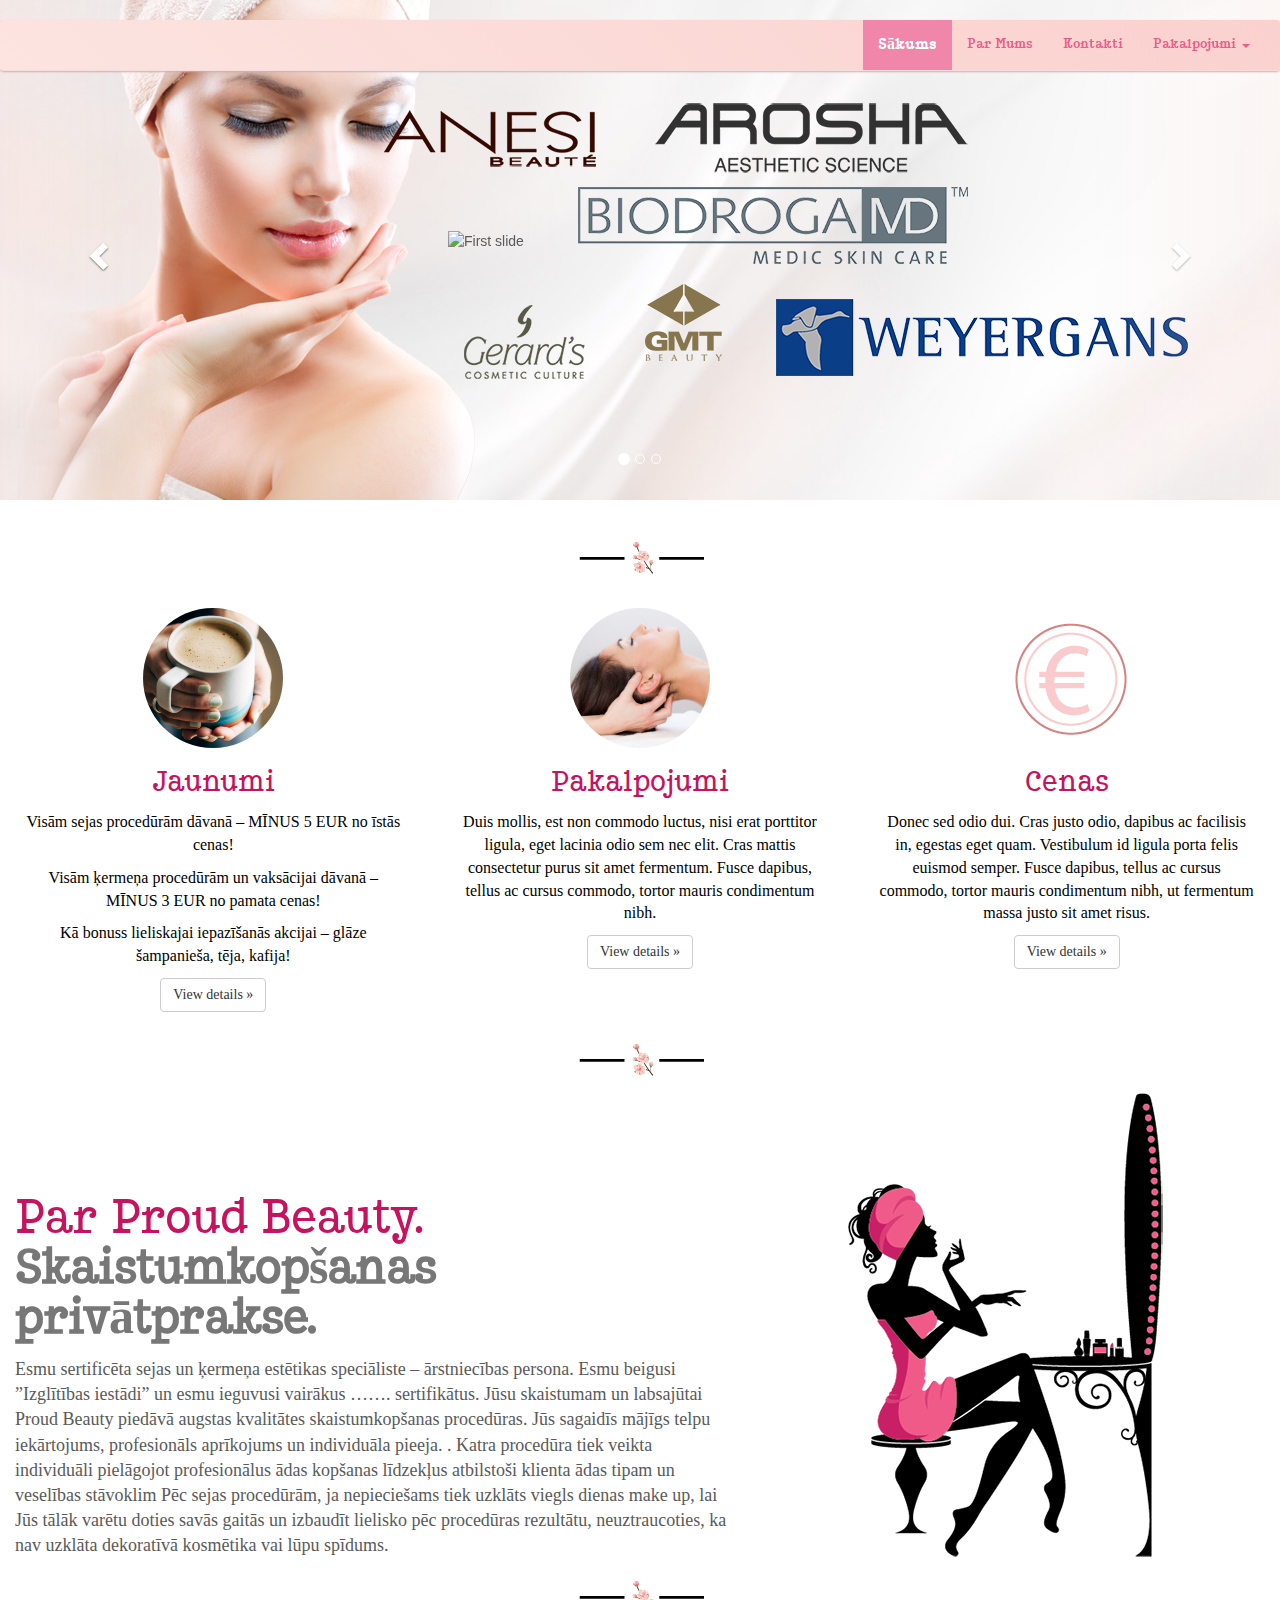
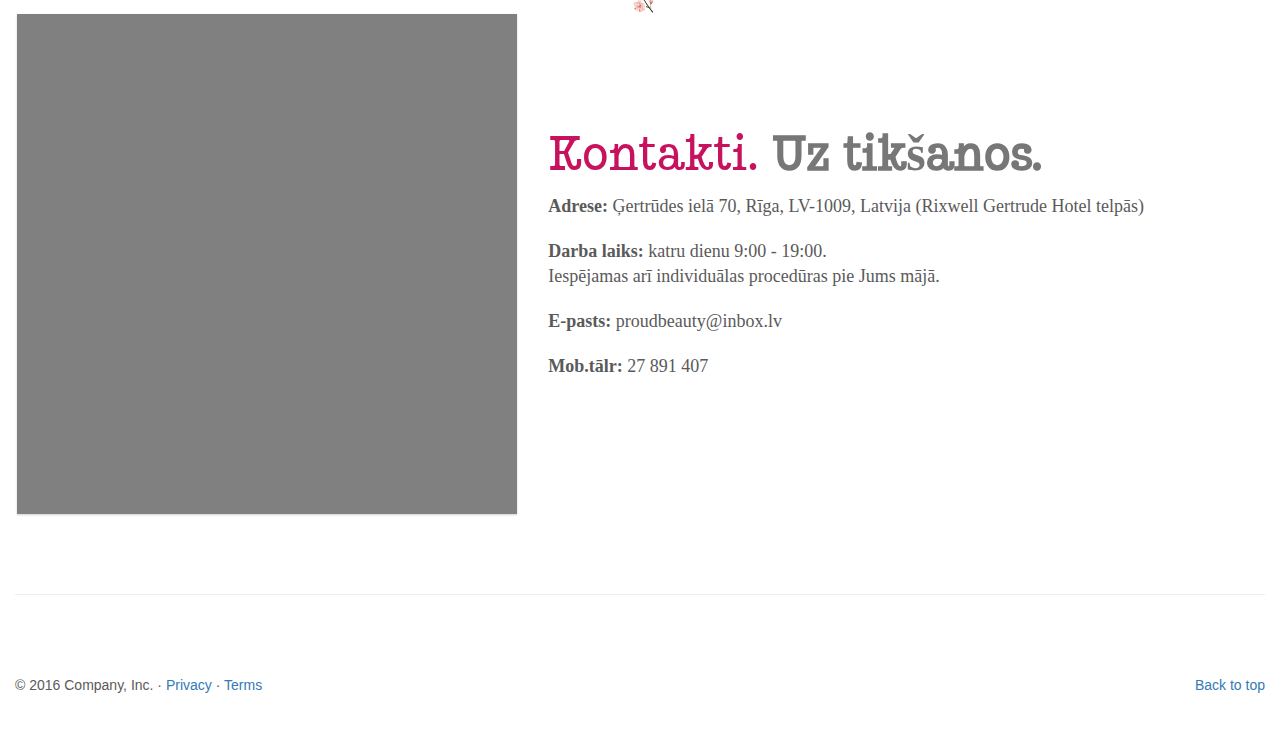
==== taisam2/index.html @ 4a21af84 "Add files via upload" ====
<!DOCTYPE html>
<html lang="en">
  <head>
    <meta charset="utf-8">
    <meta http-equiv="X-UA-Compatible" content="IE=edge">
    <meta name="viewport" content="width=device-width, initial-scale=1">
    <!-- The above 3 meta tags *must* come first in the head; any other head content must come *after* these tags -->
    <meta name="description" content="">
    <meta name="author" content="">
    <link rel="icon" href="../../favicon.ico">

    <title>Carousel Template for Bootstrap</title>

    <!-- Bootstrap core CSS -->
    <link href="css/bootstrap.min.css" rel="stylesheet">
    <link href="css/carousel.css" rel="stylesheet">

    <!-- IE10 viewport hack for Surface/desktop Windows 8 bug -->
    <link href="css/ie10-viewport-bug-workaround.css" rel="stylesheet">

    <!-- HTML5 shim and Respond.js for IE8 support of HTML5 elements and media queries -->
    <!--[if lt IE 9]>
      <script src="https://oss.maxcdn.com/html5shiv/3.7.3/html5shiv.min.js"></script>
      <script src="https://oss.maxcdn.com/respond/1.4.2/respond.min.js"></script>
    <![endif]-->

    <!-- Custom styles for this template -->
    <link href="carousel.css" rel="stylesheet">
  </head>
<!-- NAVBAR
================================================== -->
  <body>
    <div class="navbar-wrapper">
      <div class="container">

        <nav class="navbar navbar-inverse navbar-static-top">
          <div class="container">
            <div class="navbar-header">
              <button type="button" class="navbar-toggle collapsed" data-toggle="collapse" data-target="#navbar" aria-expanded="false" aria-controls="navbar">
                <span class="sr-only">Toggle navigation</span>
                <span class="icon-bar"></span>
                <span class="icon-bar"></span>
                <span class="icon-bar"></span>
              </button>
              <a class="navbar-brand" href="#"><img class="nav-top" src="http://www.fitinfurniture.com/wp-content/themes/WPstirna/images/logo1.svg" alt=""></a>
            </div>
            <div id="navbar" class="navbar-collapse collapse">
              <ul class="nav navbar-nav">
                <li class="active"><a href="#">Sākums</a></li>
                <li><a href="#about">Par Mums</a></li>
                <li><a href="#contact">Kontakti</a></li>
                <li class="dropdown">
                  <a href="#" class="dropdown-toggle" data-toggle="dropdown" role="button" aria-haspopup="true" aria-expanded="false">Pakalpojumi <span class="caret"></span></a>
                  <ul class="dropdown-menu">
                    <li><a href="#">Action</a></li>
                    <li><a href="#">Another action</a></li>
                    <li><a href="#">Something else here</a></li>
                    <li role="separator" class="divider"></li>
                    <li class="dropdown-header">Nav header</li>
                    <li><a href="#">Separated link</a></li>
                    <li><a href="#">One more separated link</a></li>
                  </ul>
                </li>
              </ul>
            </div>
          </div>
        </nav>

      </div>
    </div>


    <!-- Carousel
    ==================== ===========================data-ride="carousel"=== -->
    <div class="carousel carousel-fade " id="myCarousel" data-ride="carousel" data-interval="3000">
      <!-- Indicators -->
      <ol class="carousel-indicators">
        <li data-target="#myCarousel" data-slide-to="0" class="active"></li>
        <li data-target="#myCarousel" data-slide-to="1"></li>
        <li data-target="#myCarousel" data-slide-to="2"></li>
      </ol>
      <div class="carousel-inner" role="listbox">
        <div class="item active">
          <img class="first-slide" src="images/bg1.jpg" alt="First slide">
         
         <div class="tresa"> <img class="first-slide-2" src="images/woman.png" alt="First slide"> 

         <div class="products-images"> 
         <img class="product-logo1" src="images/anesilogo.png" alt="First slide"> 
        <img class="product-logo2" src="images/arosha.png" alt="First slide"> 
          <img class="product-logo3" src="images/christina.png" alt="First slide"> 
          <img class="product-logo7" src="images/biodroga.png" alt="First slide"> 
         <img class="product-logo4" src="images/gerards.png" alt="First slide"> 
        <img class="product-logo5" src="images/gmtbeauty.png" alt="First slide"> 
      <img class="product-logo6" src="images/weyergans.png" alt="First slide"> 
   
         </div>
         </div>

          <!-- <div class="container">
            <div class="carousel-caption">
            
              <h1>Sejas un ķermeņa estētikas speciāliste</h1>
              <div class='backbox'>
              <p>Strādāju ar profesionālu kosmētiku - Anesi; Biodroga; Arosha;
Weyergans, GMT; Gerard`s ,Christina.</p>

              <p><a class="btn btn-lg btn-primary" href="#" role="button">Vairāk</a></p>
              </div>
            </div>
          </div> -->
        </div>
        <div class="item">
          <img class="second-slide" src="images/bg1.jpg" alt="Second slide">
          <div class="otra"> <img class="first-slide-2" src="images/woman2.png" alt="First slide"> </div>
          <div class="lapa"> <img class="first-slide-2" src="images/feather1.png" alt="First slide"> </div>
          <div class="container">
            <div class="carousel-caption">
           

              <h1>Mājīgs telpu iekārtojums, profesionāls aprīkojums un individuāla pieeja</h1>
               <div class='backbox'>
              <p>Katra procedūra tiek veikta individuāli pielāgojot profesionālus ādas kopšanas līdzekļus
atbilstoši klienta ādas tipam un veselības stāvoklim.</p>
              <p><a class="btn btn-lg btn-primary" href="#" role="button">Learn more</a></p>
              </div>
            </div>
          </div>
        </div>
        <div class="item">
          <img class="third-slide" src="images/bg1.jpg" alt="Third slide">
          <div class="cetri"> <img class="first-slide-2" src="images/spa.png" alt="First slide"> </div>
          <div class="makeup"> <img class="first-slide-2" src="images/beautymakeup.png" alt="First slide"> </div>

          
          <div class="container">
            <div class="carousel-caption">
            <div class='backbox'>
              <p>Pēc sejas procedūrām, ja nepieciešams tiek uzklāts viegls dienas make up, lai Jūs tālāk varētu
doties savās gaitās un izbaudīt lielisko pēc procedūras rezultātu, neuztraucoties, ka nav uzklāta
dekoratīvā kosmētika vai lūpu spīdums.</p>
              <p><a class="btn btn-lg btn-primary" href="#" role="button">Browse gallery</a></p>
              </div>
            </div>
          </div>
        </div>
      </div>
      <a class="left carousel-control" href="#myCarousel" role="button" data-slide="prev">
        <span class="glyphicon glyphicon-chevron-left" aria-hidden="true"></span>
        <span class="sr-only">Previous</span>
      </a>
      <a class="right carousel-control" href="#myCarousel" role="button" data-slide="next">
        <span class="glyphicon glyphicon-chevron-right" aria-hidden="true"></span>
        <span class="sr-only">Next</span>
      </a>
    </div><!-- /.carousel -->


    <!-- Marketing messaging and featurettes
    ================================================== -->
    <!-- Wrap the rest of the page in another container to center all the content. -->

    <div class="container marketing">

      <!-- Three columns of text below the carousel -->
      <div class="row">
      <div class="akcija-heading"><h1></h1> <img class="linija" src="images/linija.png" alt=""> </div>

        <div class="col-lg-4">
       <figure>   <img class="img-circle" src="images/coffee.jpg" alt="Generic placeholder image" width="140" height="140"> </figure>
          <h2>Jaunumi</h2>
          <p> Visām sejas procedūrām dāvanā – MĪNUS 5 EUR no īstās cenas!</p>
          <p> Visām ķermeņa procedūrām un vaksācijai dāvanā – MĪNUS 3 EUR no pamata cenas!</p>
          <p> Kā bonuss lieliskajai iepazīšanās akcijai – glāze šampanieša, tēja, kafija!</p>


          <p><a class="btn btn-default" href="#" role="button">View details &raquo;</a></p>
        </div><!-- /.col-lg-4 -->
        <div class="col-lg-4">
       <figure>   <img class="img-circle" src="images/spa.jpg" alt="Generic placeholder image" width="140" height="140"> </figure>
          <h2>Pakalpojumi</h2>
          <p>Duis mollis, est non commodo luctus, nisi erat porttitor ligula, eget lacinia odio sem nec elit. Cras mattis consectetur purus sit amet fermentum. Fusce dapibus, tellus ac cursus commodo, tortor mauris condimentum nibh.</p>
          <p><a class="btn btn-default" href="pakalpojumi.html" role="button">View details &raquo;</a></p>
        </div><!-- /.col-lg-4 -->
        <div class="col-lg-4">

        <figure>   <img class="img-circle" src="images/cena.png" alt="Generic placeholder image" width="140" height="140"> </figure>
         
          <h2>Cenas</h2>
          <p>Donec sed odio dui. Cras justo odio, dapibus ac facilisis in, egestas eget quam. Vestibulum id ligula porta felis euismod semper. Fusce dapibus, tellus ac cursus commodo, tortor mauris condimentum nibh, ut fermentum massa justo sit amet risus.</p>
          <p><a class="btn btn-default" href="cenas.html" role="button">View details &raquo;</a></p>
        </div><!-- /.col-lg-4 -->
      </div><!-- /.row -->


      <!-- START THE FEATURETTES -->

       <img class="linija" src="images/linija.png" alt="">

      <div class="row featurette">
        <div class="col-md-7">
          <h2 class="featurette-heading">Par Proud Beauty. <span class="text-muted">Skaistumkopšanas privātprakse.</span></h2>
          <p class="lead">Esmu sertificēta sejas un ķermeņa estētikas speciāliste – ārstniecības persona. Esmu beigusi
”Izglītības iestādi” un esmu ieguvusi vairākus ……. sertifikātus. Jūsu skaistumam un labsajūtai Proud Beauty piedāvā augstas kvalitātes skaistumkopšanas
procedūras. Jūs sagaidīs mājīgs telpu iekārtojums, profesionāls aprīkojums un individuāla pieeja.
. Katra procedūra tiek veikta individuāli pielāgojot profesionālus ādas kopšanas līdzekļus
atbilstoši klienta ādas tipam un veselības stāvoklim
Pēc sejas procedūrām, ja nepieciešams tiek uzklāts viegls dienas make up, lai Jūs tālāk varētu
doties savās gaitās un izbaudīt lielisko pēc procedūras rezultātu, neuztraucoties, ka nav uzklāta
dekoratīvā kosmētika vai lūpu spīdums.</p>
        </div>
        <div class="col-md-5">
          <img class="featurette-image img-responsive center-block" src="images/parbeauty.png" alt="Generic placeholder image">
        </div>
      </div>

       <img class="linija" src="images/linija.png" alt="">

      <div class="row featurette">
        <div class="col-md-7 col-md-push-5">
          <h2 class="featurette-heading">Kontakti. <span class="text-muted">Uz tikšanos.</span></h2>
          <p class="lead"><span>Adrese:</span> Ģertrūdes ielā 70, Rīga, LV-1009, Latvija (Rixwell Gertrude Hotel telpās)</p>
            <p class="lead"><span>Darba laiks:</span> katru dienu 9:00 - 19:00. <br> Iespējamas arī individuālas procedūras pie Jums mājā.</p>
            <p class="lead"><span>E-pasts:</span> proudbeauty@inbox.lv</p>
            <p class="lead"><span>Mob.tālr:</span> 27 891 407</p>
        </div>
        <div class="col-md-5 col-md-pull-7">
          <!-- <img class="featurette-image img-responsive center-block" src="images/parbeauty.png" alt="Generic placeholder image"> -->
          <div class="featurette-image img-responsive center-block" id="map"></div>
        </div>
      </div>

      <hr class="featurette-divider">

      <!-- /END THE FEATURETTES -->


      <!-- FOOTER -->
      <footer>
        <p class="pull-right"><a href="#">Back to top</a></p>
        <p>&copy; 2016 Company, Inc. &middot; <a href="#">Privacy</a> &middot; <a href="#">Terms</a></p>
      </footer>

    </div><!-- /.container -->

    <script>
      function initMap() {
        var uluru = {lat: 56.950623, lng: 24.134720};
        var map = new google.maps.Map(document.getElementById('map'), {
          zoom: 15,
          center: uluru
        });
        var marker = new google.maps.Marker({
          position: uluru,
          map: map
        });
      }
    </script>
    <script async defer
    src="https://maps.googleapis.com/maps/api/js?key=AIzaSyBwkBvjTKxYAHZ173pfA4nA7Dp6Aof3MpU&callback=initMap">
    </script>


<script>
// Carousel Auto-Cycle
  $(document).ready(function() {
    $('.carousel').carousel({
      interval: 1500,
      transition: 2000
    })
  });
</script>

    <!-- Bootstrap core JavaScript
    ================================================== -->
    <!-- Placed at the end of the document so the pages load faster -->
    <script src="https://ajax.googleapis.com/ajax/libs/jquery/1.12.4/jquery.min.js"></script>
    <script>window.jQuery || document.write('<script src="../../assets/js/vendor/jquery.min.js"><\/script>')</script>
    <script src="js/bootstrap.min.js"></script>
    <!-- Just to make our placeholder images work. Don't actually copy the next line! -->
    <script src="js/vendor/holder.min.js"></script>
    <!-- IE10 viewport hack for Surface/desktop Windows 8 bug -->
    <script src="js/ie10-viewport-bug-workaround.js"></script>
  </body>
</html>
---- taisam2/css/carousel.css ----
//
// Carousel
// --------------------------------------------------


// Wrapper for the slide container and indicators
.carousel {
  position: relative;
}

.carousel-inner {
  position: relative;
  overflow: hidden;
  width: 100%;
  background-image: url("../images/bg1.jpg");

  > .item {
    display: none;
    position: relative;
    .transition(.6s ease-in-out left);

    // Account for jankitude on images
    > img,
    > a > img {
      &:extend(.img-responsive);
      line-height: 1;
    }

    // WebKit CSS3 transforms for supported devices
    @media all and (transform-3d), (-webkit-transform-3d) {
      .transition-transform(~'0.6s ease-in-out');
      .backface-visibility(~'hidden');
      .perspective(1000px);

      &.next,
      &.active.right {
        .translate3d(100%, 0, 0);
        left: 0;
      }
      &.prev,
      &.active.left {
        .translate3d(-100%, 0, 0);
        left: 0;
      }
      &.next.left,
      &.prev.right,
      &.active {
        .translate3d(0, 0, 0);
        left: 0;
      }
    }
  }

  > .active,
  > .next,
  > .prev {
    display: block;
  }

  > .active {
    left: 0;
  }

  > .next,
  > .prev {
    position: absolute;
    top: 0;
    width: 100%;
  }

  > .next {
    left: 100%;
  }
  > .prev {
    left: -100%;
  }
  > .next.left,
  > .prev.right {
    left: 0;
  }

  > .active.left {
    left: -100%;
  }
  > .active.right {
    left: 100%;
  }

}

// Left/right controls for nav
// ---------------------------

.carousel-control {
  position: absolute;
  top: 0;
  left: 0;
  bottom: 0;
  width: @carousel-control-width;
  .opacity(@carousel-control-opacity);
  font-size: @carousel-control-font-size;
  color: @carousel-control-color;
  text-align: center;
  text-shadow: @carousel-text-shadow;
  background-color: rgba(0, 0, 0, 0); // Fix IE9 click-thru bug
  // We can't have this transition here because WebKit cancels the carousel
  // animation if you trip this while in the middle of another animation.

  // Set gradients for backgrounds
  &.left {
    #gradient > .horizontal(@start-color: rgba(0,0,0,.5); @end-color: rgba(0,0,0,.0001));
  }
  &.right {
    left: auto;
    right: 0;
    #gradient > .horizontal(@start-color: rgba(0,0,0,.0001); @end-color: rgba(0,0,0,.5));
  }

  // Hover/focus state
  &:hover,
  &:focus {
    outline: 0;
    color: @carousel-control-color;
    text-decoration: none;
    .opacity(.9);
  }

  // Toggles
  .icon-prev,
  .icon-next,
  .glyphicon-chevron-left,
  .glyphicon-chevron-right {
    position: absolute;
    top: 50%;
    margin-top: -10px;
    z-index: 5;
    display: inline-block;
  }
  .icon-prev,
  .glyphicon-chevron-left {
    left: 50%;
    margin-left: -10px;
  }
  .icon-next,
  .glyphicon-chevron-right {
    right: 50%;
    margin-right: -10px;
  }
  .icon-prev,
  .icon-next {
    width:  20px;
    height: 20px;
    line-height: 1;
    font-family: serif;
  }


  .icon-prev {
    &:before {
      content: '\2039';// SINGLE LEFT-POINTING ANGLE QUOTATION MARK (U+2039)
    }
  }
  .icon-next {
    &:before {
      content: '\203a';// SINGLE RIGHT-POINTING ANGLE QUOTATION MARK (U+203A)
    }
  }
}

// Optional indicator pips
//
// Add an unordered list with the following class and add a list item for each
// slide your carousel holds.

.carousel-indicators {
  position: absolute;
  bottom: 10px;
  left: 50%;
  z-index: 15;
  width: 60%;
  margin-left: -30%;
  padding-left: 0;
  list-style: none;
  text-align: center;

  li {
    display: inline-block;
    width:  10px;
    height: 10px;
    margin: 1px;
    text-indent: -999px;
    border: 1px solid @carousel-indicator-border-color;
    border-radius: 10px;
    cursor: pointer;

    // IE8-9 hack for event handling
    //
    // Internet Explorer 8-9 does not support clicks on elements without a set
    // `background-color`. We cannot use `filter` since that's not viewed as a
    // background color by the browser. Thus, a hack is needed.
    // See https://developer.mozilla.org/en-US/docs/Web/Events/click#Internet_Explorer
    //
    // For IE8, we set solid black as it doesn't support `rgba()`. For IE9, we
    // set alpha transparency for the best results possible.
    background-color: #000 \9; // IE8
    background-color: rgba(0,0,0,0); // IE9
  }
  .active {
    margin: 0;
    width:  12px;
    height: 12px;
    background-color: @carousel-indicator-active-bg;
  }
}

// Optional captions
// -----------------------------
// Hidden by default for smaller viewports
.carousel-caption {
  position: absolute;
  left: 15%;
  right: 15%;
  bottom: 20px;
  z-index: 10;
  padding-top: 20px;
  padding-bottom: 20px;
  color: @carousel-caption-color;
  text-align: center;
  text-shadow: @carousel-text-shadow;
  & .btn {
    text-shadow: none; // No shadow for button elements in carousel-caption
  }
}


// Scale up controls for tablets and up
@media screen and (min-width: @screen-sm-min) {

  // Scale up the controls a smidge
  .carousel-control {
    .glyphicon-chevron-left,
    .glyphicon-chevron-right,
    .icon-prev,
    .icon-next {
      width: (@carousel-control-font-size * 1.5);
      height: (@carousel-control-font-size * 1.5);
      margin-top: (@carousel-control-font-size / -2);
      font-size: (@carousel-control-font-size * 1.5);
    }
    .glyphicon-chevron-left,
    .icon-prev {
      margin-left: (@carousel-control-font-size / -2);
    }
    .glyphicon-chevron-right,
    .icon-next {
      margin-right: (@carousel-control-font-size / -2);
    }
  }

  // Show and left align the captions
  .carousel-caption {
    left: 20%;
    right: 20%;
    padding-bottom: 30px;
  }

  // Move up the indicators
  .carousel-indicators {
    bottom: 20px;
  }
}
---- taisam2/carousel.css ----
@font-face {
    font-family: 'leto_slab_condensedbold';
    src: url('css/fonts/letoslabcondensed-bold-webfont.woff2') format('woff2'),
         url('css/fonts/letoslabcondensed-bold-webfont.woff') format('woff');
    font-weight: normal;
    font-style: normal;

}

@font-face {
    font-family: 'leto_slab_condensedregular';
    src: url('css/fonts/letoslabcondensed-regular-webfont.woff2') format('woff2'),
         url('css/fonts/letoslabcondensed-regular-webfont.woff') format('woff');
    font-weight: normal;
    font-style: normal;

}

@import url('https://fonts.googleapis.com/css?family=Gentium+Book+Basic');



/* GLOBAL STYLES
-------------------------------------------------- */
/* Padding below the footer and lighter body text */

body {
  padding-bottom: 40px;
  color: #5a5a5a;
}


/* CUSTOMIZE THE NAVBAR
-------------------------------------------------- */

/* Special class on .container surrounding .navbar, used for positioning it into place. */
.navbar-wrapper {
  position: absolute;
  top: 0;
  right: 0;
  left: 0;
  z-index: 20;
}

/* Flip around the padding for proper display in narrow viewports */
.navbar-wrapper > .container {
  padding-right: 0;
  padding-left: 0;
}
.navbar-wrapper .navbar {
  padding-right: 15px;
  padding-left: 15px;
}
.navbar-wrapper .navbar .container {
  width: auto;
}


/* CUSTOMIZE THE CAROUSEL
-------------------------------------------------- */

/* Carousel base class */
.carousel {
  height: 500px;
  margin-bottom: 20px;
}
/* Since positioning the image, we need to help out the caption */
.carousel-caption {
  z-index: 10;
}

/* Declare heights because of positioning of img element */
.carousel .item {
  height: 500px;
  background-color: #777;
  -webkit-transition: 0.9s ease-in-out left;
transition: 0.9s ease-in-out left;
-webkit-transition: 0.9s, ease-in-out, left;
-moz-transition: .9s, ease-in-out, left;
-o-transition: .9s, ease-in-out, left;
transition: .9s, ease-in-out, left;
}
.carousel-inner > .item > img {
  position: absolute;
  top: 0;
  left: 0;
  min-width: 100%;
  height: 500px;
}


/* MARKETING CONTENT
-------------------------------------------------- */

/* Center align the text within the three columns below the carousel */
.marketing .col-lg-4 {
  margin-bottom: 20px;
  text-align: center;
  margin-top: 33px;
}
.marketing h2 {
  font-weight: normal;
 color: rgba(199, 19, 93, 1);
 font-family: 'leto_slab_condensedregular';
}
.marketing .col-lg-4 p {
  margin-right: 10px;
  margin-left: 10px;
  font-family: 'Gentium Book Basic', serif;
  font-size: 16px;
  color: #000;
}


/* Featurettes
------------------------- */

.featurette-divider {
  margin: 80px 0; /* Space out the Bootstrap <hr> more */
}

/* Thin out the marketing headings */
.featurette-heading {
  font-weight: 300;
  line-height: 1;
  letter-spacing: -1px;
}


/* RESPONSIVE CSS
-------------------------------------------------- */

@media (min-width: 768px) {
  /* Navbar positioning foo */
  .navbar-wrapper {
    margin-top: 20px;
  }
  .navbar-wrapper .container {
  }
  .navbar-wrapper .navbar {
    padding-right: 0;
    padding-left: 0;
  }

  /* The navbar becomes detached from the top, so we round the corners */
  .navbar-wrapper .navbar {
    border-radius: 4px;
  }

  /* Bump up size of carousel content */
  .carousel-caption p {
    margin-bottom: 20px;
    font-size: 21px;
    line-height: 1.4;
    color: #3c76b4;
    text-shadow: 0 1px 2px rgba(60, 118, 176, 0.05);
  }

  .featurette-heading {
    font-size: 50px;
  }
}

@media (min-width: 992px) {
  .featurette-heading {
    margin-top: 120px;
  }
}


.carousel-control.left {
    background-image: -webkit-linear-gradient(left,rgba(252, 228, 224, 0.5) 0,rgba(0,0,0,.0001) 100%);
    background-image: -o-linear-gradient(left,rgba(252, 228, 224, 0.5) 0,rgba(0,0,0,.0001) 100%);
    background-image: -webkit-gradient(linear,left top,right top,from(rgba(252, 228, 224, 0.5)),to(rgba(0,0,0,.0001)));
    background-image: linear-gradient(to right,rgba(252, 228, 224, 0.5) 0,rgba(0,0,0,.0001) 100%);
    filter: progid:DXImageTransform.Microsoft.gradient(startColorstr='#80000000', endColorstr='#00000000', GradientType=1);
    background-repeat: repeat-x;
    }

.carousel-control.right {
    right: 0;
    left: auto;
    background-image: -webkit-linear-gradient(left,rgba(0,0,0,.0001) 0,rgba(0,0,0,.5) 100%);
    background-image: -o-linear-gradient(left,rgba(0,0,0,.0001) 0,rgba(0,0,0,.5) 100%);
    background-image: -webkit-gradient(linear,left top,right top,from(rgba(0,0,0,.0001)),to(rgba(0,0,0,.5)));
    background-image: linear-gradient(to right,rgba(0,0,0,.0001) 0,rgba(252, 228, 224, 0.5) 100%);
    filter: progid:DXImageTransform.Microsoft.gradient(startColorstr='#00000000', endColorstr='#80000000', GradientType=1);
    background-repeat: repeat-x;
  }

  .navbar-inverse {
       background-color: rgba(250, 209, 206, 0.7)!important;
    border-color: #f2dede;
    background-image: linear-gradient( 45deg, rgba(252, 228, 224, 1), rgba(250, 209, 206, 1) );
    box-shadow: 0 1px 2px rgb(214, 172, 167);
  }

  .navbar-inverse .navbar-nav>.active>a, .navbar-inverse .navbar-nav>.active>a:focus, .navbar-inverse .navbar-nav>.active>a:hover {
    color: #fff;
    background-color: rgba(240, 135, 170, 1);
        color: #fff;
    background-color: rgba(240, 135, 170, 1);
    font-weight: 700;
    font-size: 16px;
    font-family: 'leto_slab_condensedbold';
}

.navbar-inverse .navbar-nav>li>a {
    color: #f05b89;
    font-family: 'leto_slab_condensedbold';
}

@media (min-width: 768px){
.navbar-nav {
    float: right;
    margin: 0;
}
}

.nav-top {
      margin-top: -30px;
}


.carousel-inner > .item > .otra > img {
    position: absolute;
     bottom: 0;
    right: 0;
}

.carousel-inner > .item > .tresa > img {
    position: absolute;
     bottom: 0;
    left: 0;
}

.carousel-inner > .item > .cetri > img {
    position: absolute;
    bottom: 0;
    left: 0;
}

/*Pogas*/

.btn-primary {
    color: #fff;
    background-color: #fce0dc;
    border-color: #e0bfba;
  }

.btn-primary:hover {
    color: #fff;
    background-color: rgba(251, 221, 218, 0.52);
    border-color: #fbddd9;
  }

.akcija-heading {
    position: relative;
    width: 100%;
}

.akcija-heading > h1 {
        text-align: -webkit-center;
        color: #f087aa;
        font-size: 51px;
        font-family: 'Gentium Book Basic', serif;
}

.anesa {
    right: 0;
    position: absolute;
    bottom: 0;
}

.lapa {
    left: 0;
    position: absolute;
    bottom: 0;
    margin-left:150px;
    margin-bottom:150px;
}

.carousel-fade .carousel-inner .item {
  opacity: 0;
  -webkit-transition-property: opacity;
  -moz-transition-property: opacity;
  -o-transition-property: opacity;
  transition-property: opacity;
    -webkit-transition: 0.6s ease-in-out left;
    -moz-transition: 0.6s ease-in-out left;
    -o-transition: 0.6s ease-in-out left;
    transition: 0.6s ease-in-out left;
}
.carousel-fade .carousel-inner .active {
  opacity: 1;
     -webkit-transition: 0.6s ease-in-out left;
    -moz-transition: 0.6s ease-in-out left;
    -o-transition: 0.6s ease-in-out left;
    transition: 0.6s ease-in-out left;
}
.carousel-fade .carousel-inner .active.left,
.carousel-fade .carousel-inner .active.right {
  left: 0;
  opacity: 0;
  z-index: 1;
     -webkit-transition: 0.6s ease-in-out left;
    -moz-transition: 0.6s ease-in-out left;
    -o-transition: 0.6s ease-in-out left;
    transition: 0.6s ease-in-out left;
}
.carousel-fade .carousel-inner .next.left,
.carousel-fade .carousel-inner .prev.right {
  opacity: 1;
    -webkit-transition: 0.6s ease-in-out left;
    -moz-transition: 0.6s ease-in-out left;
    -o-transition: 0.6s ease-in-out left;
    transition: 0.6s ease-in-out left;
}
.carousel-fade .carousel-control {
  z-index: 2;
     -webkit-transition: 0.6s ease-in-out left;
    -moz-transition: 0.6s ease-in-out left;
    -o-transition: 0.6s ease-in-out left;
    transition: 0.6s ease-in-out left; 
}

.makeup {
  margin-right:100px;
    right: 0;
    position: absolute;
    bottom: 0;
}

@media (min-width: 1200px)
  {
.container {
    width: 100%;
  }
}

@media (min-width: 992px)

{.container {
    width: 100%;
}
}


@media (min-width: 768px)
{.container {
    width: 100%;
}}

.carousel-caption {
    position: absolute;
    right: 25%;
    bottom: 20px;
    left: 25%;
    z-index: 10;
    padding-top: 20px;
    padding-bottom: 20px;
    color: #3c76b4;
    text-align: center;
    text-shadow: 0 1px 2px rgba(0,0,0,.6);
    }

    .second-slide {
      background-color: #ccc;
    }

    .backbox {
  font-family: "Josefin Slab";
  font-size: 3rem;
 
  text-align: center;
  padding: 0.0625rem;
  position: relative;
  background-image: url('[data-uri]');
  background-size: 100%;
  background-image: -webkit-gradient(linear, 0% 50%, 100% 50%, color-stop(0%, rgba(255, 255, 255, 0)), color-stop(40%, rgba(255, 255, 255, 0.3)), color-stop(60%, rgba(255, 255, 255, 0.3)), color-stop(100%, rgba(255, 255, 255, 0)));
  background-image: -moz-linear-gradient(left, rgba(255, 255, 255, 0), rgb(251, 220, 217) 40%, rgb(251, 219, 215) 60%, rgba(255, 255, 255, 0));
  background-image: -webkit-linear-gradient(left, rgba(255, 255, 255, 0), rgb(251, 220, 217) 40%, rgb(251, 219, 215) 60%, rgba(255, 255, 255, 0));
      background-image: linear-gradient(to right, rgba(255, 255, 255, 0), rgb(251, 220, 217) 40%, rgb(251, 219, 215) 60%, rgba(255, 255, 255, 0));
}
.backbox:before {
  width: 100%;
  height: 0.125rem;
  position: absolute;
  left: 0;
  top: 0;
  content: "";
  background-image: url('[data-uri]');
  background-size: 100%;
  background-image: -webkit-gradient(linear, 0% 50%, 100% 50%, color-stop(0%, rgba(255, 255, 255, 0)), color-stop(40%, rgba(255, 255, 255, 0.8)), color-stop(60%, rgba(255, 255, 255, 0.8)), color-stop(100%, rgba(255, 255, 255, 0)));
  background-image: -moz-linear-gradient(left, rgba(255, 255, 255, 0), rgba(255, 255, 255, 0.8) 40%, rgba(255, 255, 255, 0.8) 60%, rgba(255, 255, 255, 0));
  background-image: -webkit-linear-gradient(left, rgba(255, 255, 255, 0), rgba(255, 255, 255, 0.8) 40%, rgba(255, 255, 255, 0.8) 60%, rgba(255, 255, 255, 0));
  background-image: linear-gradient(to right, rgba(255, 255, 255, 0), rgba(255, 255, 255, 0.8) 40%, rgba(255, 255, 255, 0.8) 60%, rgba(255, 255, 255, 0));
}
.backbox:after {
  width: 100%;
  height: 0.125rem;
  position: absolute;
  left: 0;
  bottom: 0;
  content: "";
  background-image: url('[data-uri]');
  background-size: 100%;
  background-image: -webkit-gradient(linear, 0% 50%, 100% 50%, color-stop(0%, rgba(255, 255, 255, 0)), color-stop(40%, rgba(255, 255, 255, 0.8)), color-stop(60%, rgba(255, 255, 255, 0.8)), color-stop(100%, rgba(255, 255, 255, 0)));
  background-image: -moz-linear-gradient(left, rgba(255, 255, 255, 0), rgba(255, 255, 255, 0.8) 40%, rgba(255, 255, 255, 0.8) 60%, rgba(255, 255, 255, 0));
  background-image: -webkit-linear-gradient(left, rgba(255, 255, 255, 0), rgba(255, 255, 255, 0.8) 40%, rgba(255, 255, 255, 0.8) 60%, rgba(255, 255, 255, 0));
  background-image: linear-gradient(to right, rgba(255, 255, 255, 0), rgba(255, 255, 255, 0.8) 40%, rgba(255, 255, 255, 0.8) 60%, rgba(255, 255, 255, 0));
}

.products-images{
  display: inline;
}

.product-logo1 {
    position: relative;
    margin-left: 30%;
    margin-top: 100px;
}

.product-logo2 {
    position: relative;
    margin-left: 50px;
    margin-top: 100px;
}

.product-logo3 {
    position: relative;
    margin-left: 35%;
    margin-top: 40px;
}

.product-logo4 {
    position: relative;
    margin-left: 35%;
    margin-top: 40px;
}

.product-logo5 {
    position: relative;
    margin-left: 40px;
}

.product-logo6 {
    position: relative;
    margin-left: 50px;
    margin-top: 30px;
}

.product-logo7 {
    position: relative;
    margin-left: 50px;
    margin-top: 10px;
}

.ico-border {
    display: inline-block;
    position: relative;
    width: 124px;
}

.ico-border .ico-bg {
    background-position: left top;
    background-repeat: no-repeat;
    display: block;
    height: 20px;
    margin: 0 auto;
    position: relative;
    width: 20px;
}

.ico-border .ico-bg.flower {
    background-image: url(images/ico-flower.png);
}

.linija {
      margin-left: auto;
    margin-right: auto;
    display: block;
}

#map {
        width: 500px;
        height: 500px;
        background-color: grey;
        box-shadow: 0 1px 2px rgba(25,25,25,0.2);
      }

span {
      font-weight: 700;
}

@media (min-width: 768px)
 {
.lead {
    font-size: 23px;
    font-family: 'Gentium Book Basic', serif;
 }
  }

  .lead {
    margin-bottom: 20px;
    font-size: 18px;
    font-weight: 300;
    line-height: 1.4;
     font-family: 'Gentium Book Basic', serif;
}

.img-circle {
   border-radius: 50%; 
   -webkit-transform: scale(1);
  transform: scale(1);
  -webkit-transition: .3s ease-in-out;
  transition: .3s ease-in-out;

}

.img-circle:hover {

  -webkit-transform: scale(1.1);
  transform: scale(1.1);
}


/*Grid System*/

.list li {
  background: url("https://bradfrost.github.com/this-is-responsive/patterns/images/icon_arrow_right.png") no-repeat 97% 50%;
  border-bottom: 1px solid rgba(240, 135, 170, 0.48);
  display: table;
  border-collapse: collapse;
  width: 100%;
}
.inner {
  display: table-row;
  overflow: hidden;
}
.li-img {
  display: table-cell;
  vertical-align: middle;
  width: 30%;
  padding-right: 1em;
}
.li-img img {
  display: block;
  width: 100%;
  height: auto;
}
.li-text {
  display: table-cell;
  vertical-align: middle;
  width: 70%;
}
.li-head {
 margin: 0;
    top: 0;
    margin-top: 0px;
    font-weight: normal;
    color: rgba(199, 19, 93, 1);
    font-family: 'leto_slab_condensedregular';
    font-weight: 600;
}
}
.li-sub {
  margin: 0;
  font-family: 'Gentium Book Basic', serif;
  font-size: 16px;
}

@media all and (min-width: 45em) {
  .list li {
    float: left;
    width: 50%;
  }
}

@media all and (min-width: 75em) {
  .list li {
    width: 33.33333%;
  }
}


.carousel-pakalpojumi {
    height: 300px;
    position: relative;
  background-image: url(images/bg1.jpg);
}

.feather2 {
    position: absolute;
    margin-left: 30%;
    margin-top: 100px;
}

.btn-info {
    color: #fff;
    background-color: #fbdad7;
    border-color: #d8bbb9;
}

.btn-info:hover {
    color: #fff;
    background-color: rgb(234, 186, 182);
    border-color: #d29c97;
  }

  .btn-info.focus, .btn-info:focus {
    color: #fff;
    background-color: #f087aa;
    border-color: #c77490;
}

.btn-group-lg>.btn, .btn-lg {
    padding: 3px 5px;
    font-size: 18px;
    line-height: 1.3333333;
    border-radius: 6px;
}

.btn-group-lg>.btn, .btn-lg2 {
          width: 36px;
    height: 36px;
    float: right;
    margin-right: 20px;
    border-radius: 20px;
    background-image: url(images/cena3.png);
    background-size: 34px 34px;
    background-repeat: no-repeat;
}

.btn-info.active.focus, .btn-info.active:focus, .btn-info.active:hover, .btn-info:active.focus, .btn-info:active:focus, .btn-info:active:hover, .open>.dropdown-toggle.btn-info.focus, .open>.dropdown-toggle.btn-info:focus, .open>.dropdown-toggle.btn-info:hover {
    color: #fff;
    background-color: #ab5f78;
    border-color: #a04966;
}
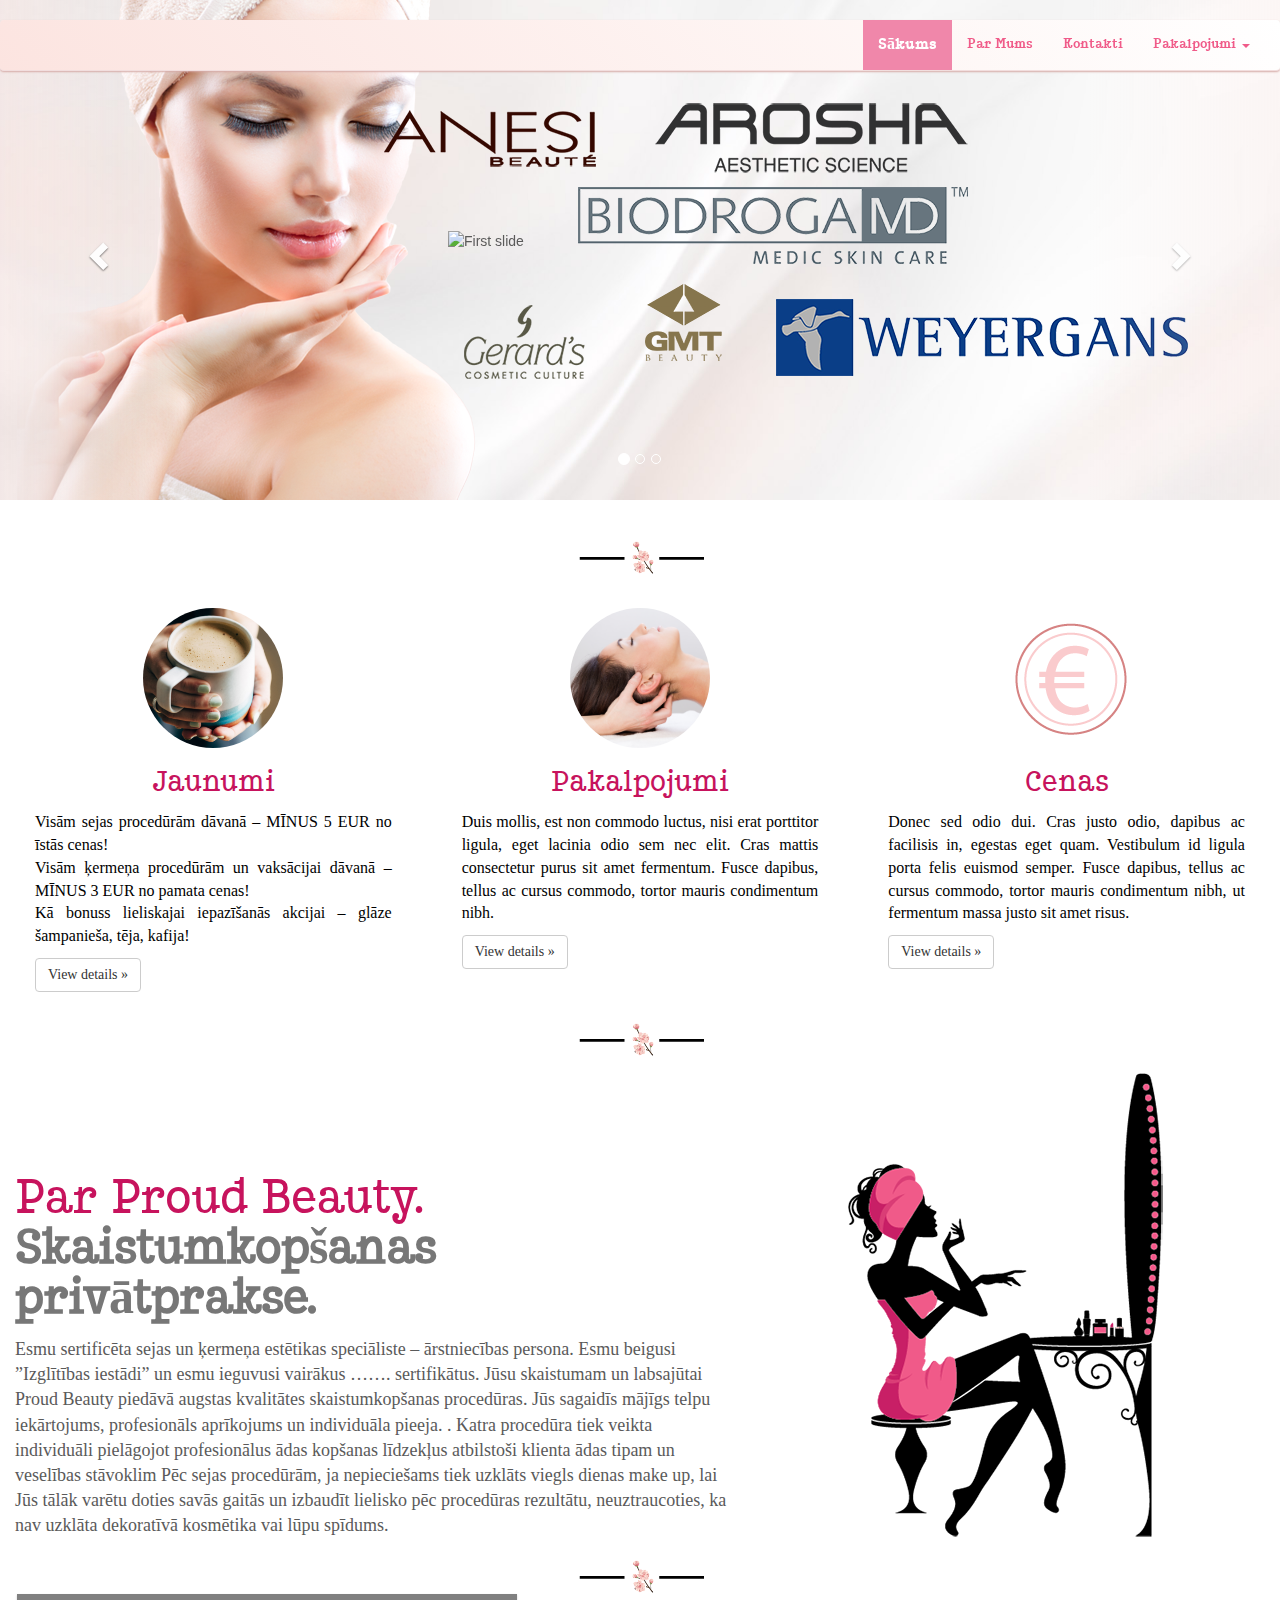
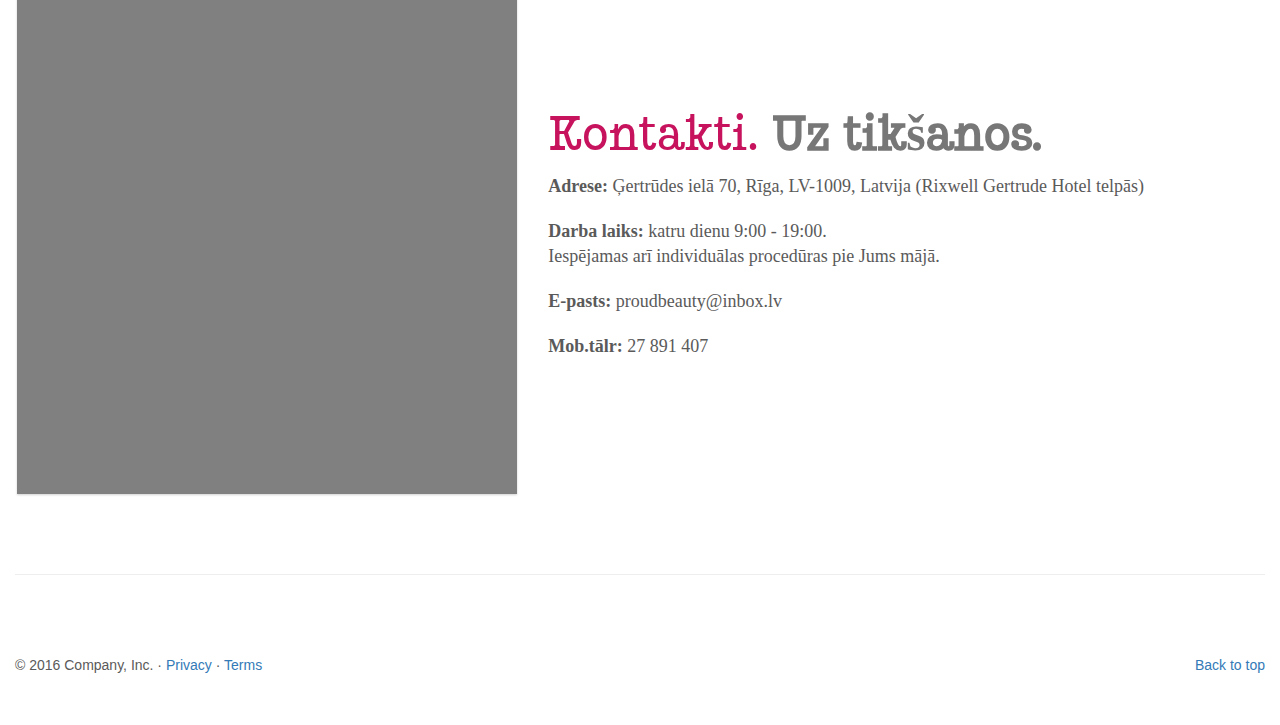
==== commit 5836079a: "Add files via upload" ====
--- a/taisam2/index.html
+++ b/taisam2/index.html
@@ -169,9 +169,9 @@
         <div class="col-lg-4">
        <figure>   <img class="img-circle" src="images/coffee.jpg" alt="Generic placeholder image" width="140" height="140"> </figure>
           <h2>Jaunumi</h2>
-          <p> Visām sejas procedūrām dāvanā – MĪNUS 5 EUR no īstās cenas!</p>
-          <p> Visām ķermeņa procedūrām un vaksācijai dāvanā – MĪNUS 3 EUR no pamata cenas!</p>
-          <p> Kā bonuss lieliskajai iepazīšanās akcijai – glāze šampanieša, tēja, kafija!</p>
+          <p> Visām sejas procedūrām dāvanā – MĪNUS 5 EUR no īstās cenas! <br>
+           Visām ķermeņa procedūrām un vaksācijai dāvanā – MĪNUS 3 EUR no pamata cenas! <br>
+           Kā bonuss lieliskajai iepazīšanās akcijai – glāze šampanieša, tēja, kafija!</p>
 
 
           <p><a class="btn btn-default" href="#" role="button">View details &raquo;</a></p>
@@ -180,7 +180,7 @@
        <figure>   <img class="img-circle" src="images/spa.jpg" alt="Generic placeholder image" width="140" height="140"> </figure>
           <h2>Pakalpojumi</h2>
           <p>Duis mollis, est non commodo luctus, nisi erat porttitor ligula, eget lacinia odio sem nec elit. Cras mattis consectetur purus sit amet fermentum. Fusce dapibus, tellus ac cursus commodo, tortor mauris condimentum nibh.</p>
-          <p><a class="btn btn-default" href="pakalpojumi.html" role="button">View details &raquo;</a></p>
+          <p><a class="btn btn-default" href="pakalpojumi2.html" role="button">View details &raquo;</a></p>
         </div><!-- /.col-lg-4 -->
         <div class="col-lg-4">
 
--- a/taisam2/carousel.css
+++ b/taisam2/carousel.css
@@ -15,6 +15,8 @@
     font-style: normal;
 
 }
+
+
 
 @import url('https://fonts.googleapis.com/css?family=Gentium+Book+Basic');
 
@@ -104,11 +106,12 @@
  font-family: 'leto_slab_condensedregular';
 }
 .marketing .col-lg-4 p {
-  margin-right: 10px;
-  margin-left: 10px;
+margin-right: 20px;
+margin-left: 20px;
   font-family: 'Gentium Book Basic', serif;
   font-size: 16px;
   color: #000;
+ text-align: justify;
 }
 
 
@@ -189,9 +192,9 @@
   }
 
   .navbar-inverse {
-       background-color: rgba(250, 209, 206, 0.7)!important;
+       background-color: rgb(245, 245, 245)!important;
     border-color: #f2dede;
-    background-image: linear-gradient( 45deg, rgba(252, 228, 224, 1), rgba(250, 209, 206, 1) );
+    background-image: linear-gradient( 45deg, rgba(252, 228, 224, 1), rgb(255, 255, 255) );
     box-shadow: 0 1px 2px rgb(214, 172, 167);
   }
 
@@ -636,4 +639,86 @@
     color: #fff;
     background-color: #ab5f78;
     border-color: #a04966;
-}+}
+
+
+.half {
+    float: left;
+    width: 550px;
+    padding: 0 1em;
+    position: relative;
+    top: 420px;
+    left: 50%;
+    margin-right: -50%;
+    transform: translate(-50%, -50%);
+    display: initial;
+}
+/* Acordeon styles */
+.tab {
+  position: relative;
+  margin-bottom: 1px;
+  width: 100%;
+  color: #fff;
+  overflow: hidden;
+}
+input {
+  position: absolute;
+  opacity: 0;
+  z-index: -1;
+}
+label {
+  position: relative;
+  display: block;
+  padding: 0 0 0 1em;
+  background: #16a085;
+  font-weight: bold;
+  line-height: 3;
+  cursor: pointer;
+}
+.blue label {
+  background: #2980b9;
+}
+.tab-content {
+  max-height: 0;
+  overflow: hidden;
+  background: #1abc9c;
+  -webkit-transition: max-height .35s;
+  -o-transition: max-height .35s;
+  transition: max-height .35s;
+}
+.blue .tab-content {
+  background: #3498db;
+}
+.tab-content p {
+  margin: 1em;
+}
+/* :checked */
+input:checked ~ .tab-content {
+  max-height: 15em;
+}
+/* Icon */
+label::after {
+  position: absolute;
+  right: 0;
+  top: 0;
+  display: block;
+  width: 3em;
+  height: 3em;
+  line-height: 3;
+  text-align: center;
+  -webkit-transition: all .35s;
+  -o-transition: all .35s;
+  transition: all .35s;
+}
+input[type=checkbox] + label::after {
+  content: "+";
+}
+input[type=radio] + label::after {
+  content: "\25BC";
+}
+input[type=checkbox]:checked + label::after {
+  transform: rotate(315deg);
+}
+input[type=radio]:checked + label::after {
+  transform: rotateX(180deg);
+}
